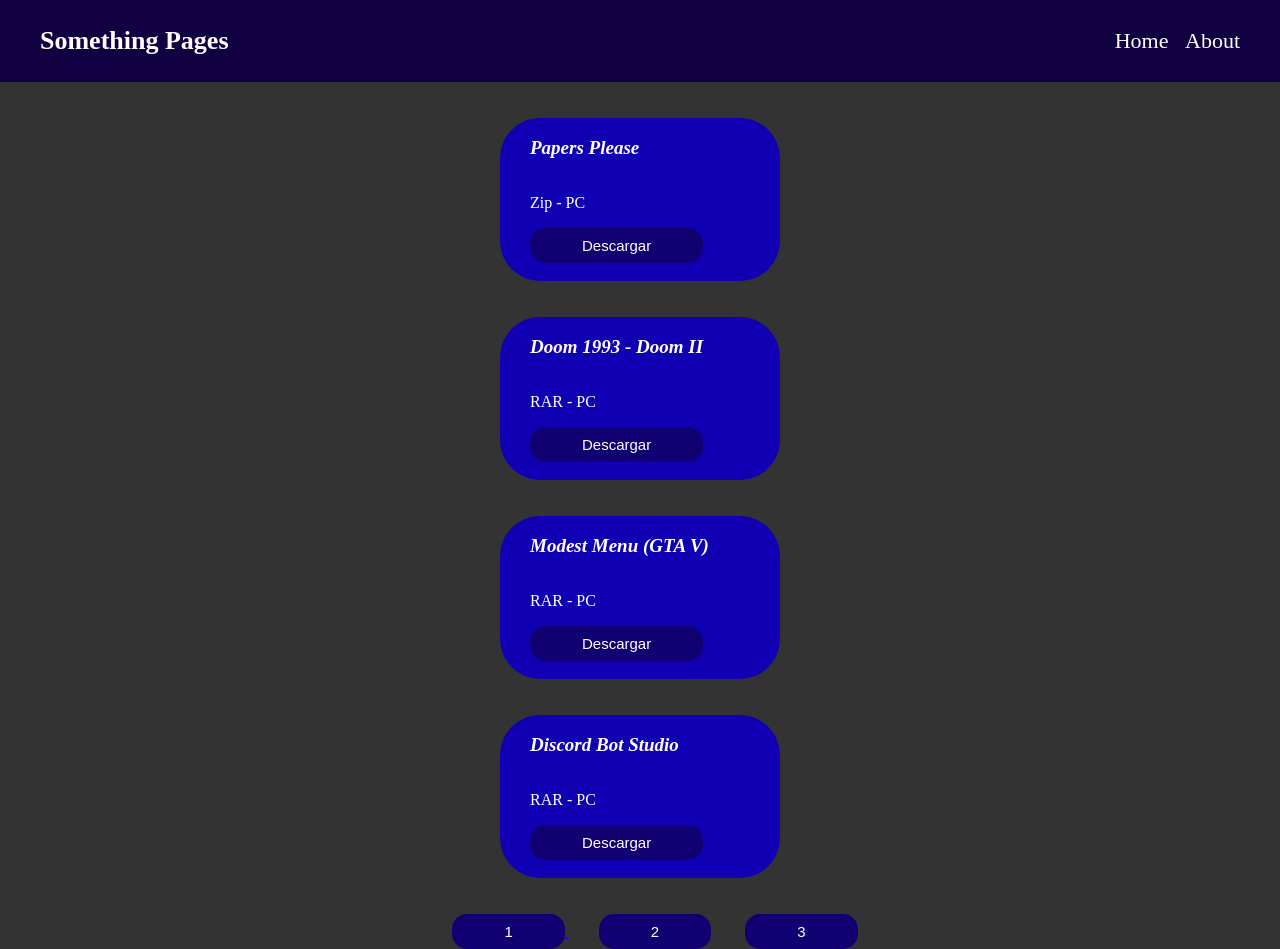
==== páginas/2.html @ 2b2b8700 "Add files via upload" ====
<!DOCTYPE html>
<html lang="en">
<head>
    <meta charset="UTF-8">
    <meta name="viewport" content="width=device-width, initial-scale=1.0">
    <link rel="stylesheet" href="../style.css">
    <title>Something Pages - Home</title>
</head>
<body>
    <header>
        <div id="bloquePrincipal">
            <div id="tituloPrincipal">
                <p><b>Something Pages</b></p>
            </div>
            <div id="enlacesPrincipal">
                <a href="" id="linkPrincipal">Home</a>&nbsp; &nbsp;
                <a href="" id="linkPrincipal" onclick="message()">About</a>
            </div>
        </div>
    </header>
    <br>
    <br>
    <div id="bloqueApp">
        <div id="tituloApp">
            <p><i><b>Papers Please</b></i></p>
        </div>
        <div id="descApp">
            <p>Zip - PC</p>
        </div>
        <a href="https://drive.google.com/file/d/16Uyau7fhSKArP4LGP4ORvc1TNnUk2Pdy/view?usp=drive_link" target="_blank">
            <button id="botonApp">Descargar</button>
        </a>
        <br>
        <br>
    </div>
    <br>
    <br>
    <div id="bloqueApp">
        <div id="tituloApp">
            <p><i><b>Doom 1993 - Doom II</b></i></p>
        </div>
        <div id="descApp">
            <p>RAR - PC</p>
        </div>
        <a href="https://drive.google.com/file/d/1xGcalpmW9F6jL2yzaSHBM1wqgZ_rzOHL/view?usp=drive_link" target="_blank">
            <button id="botonApp">Descargar</button>
        </a>
        <br>
        <br>
    </div>
    <br>
    <br>
    <div id="bloqueApp">
        <div id="tituloApp">
            <p><i><b>Modest Menu (GTA V)</b></i></p>
        </div>
        <div id="descApp">
            <p>RAR - PC</p>
        </div>
        <a href="https://drive.google.com/file/d/1S6QXRC-_2RsoSJ1wD36dNm_tSyLzlL4-/view?usp=drive_link" target="_blank">
            <button id="botonApp">Descargar</button>
        </a>
        <br>
        <br>
    </div>
    <br>
    <br>
    <div id="bloqueApp">
        <div id="tituloApp">
            <p><i><b>Discord Bot Studio</b></i></p>
        </div>
        <div id="descApp">
            <p>RAR - PC</p>
        </div>
        <a href="https://drive.google.com/file/d/1py3-ET6L8UQJ5Ru5_BjCM1XH1K4jg_0C/view?usp=drive_link" target="_blank">
            <button id="botonApp">Descargar</button>
        </a>
        <br>
        <br>
    </div>
    <br>
    <br>
    <center>
        <a href="../index.html">
            <button id="botonPag">1</button>
        </a>
        <a href="">
            <button id="botonPag">2</button>
        </a>
        <a href="3.html">
            <button id="botonPag">3</button>
        </a>
    </center>
    <script>
        function message() {
            alert("Esto aún está en desarrollo");
        }
    </script>
</body>
</html>
---- style.css ----
body {
    background-color: rgb(51, 51, 51);
    font-family: 'Franklin Gothic Medium';
    margin: 0px;
}

#bloquePrincipal {
    transition-duration: 0.5s;
    display: flex;
    justify-content: space-between;
    background-color: rgb(17, 0, 65);
}

#bloquePrincipal:hover {
    transition-duration: 0.5s;
    background-color: rgb(36, 0, 134);
}

#tituloPrincipal {
    color: white;
    margin-left: 40px;
    font-size: 26px;
}

#enlacesPrincipal {
    display: flex;
    align-items: center;
    margin-right: 40px;
    font-size: 22px;
}

#linkPrincipal {
    transition-duration: 0.3s;
    text-decoration: none;
    color: white;
}

#linkPrincipal:hover {
    transition-duration: 0.3s;
    color: rgb(0, 72, 145);
}

#textoHome {
    color: white;
    text-align: center;
    font-size: 20px;
}

#bloqueApp {
    transition-duration: 0.5s;
    background-color: rgb(17, 0, 179);
    margin-left: 500px;
    margin-right: 500px;
    border-radius: 40px;
}

#bloqueApp:hover {
    transition-duration: 0.5s;
    background-color: rgb(17, 0, 148);
    margin-left: 430px;
    margin-right: 430px;
    border-radius: 20px;
}

#tituloApp {
    display: flex;
    color: white;
    margin-left: 30px;
    font-size: 19px;
}

#descApp {
    color: white;
    margin-left: 30px;
    font-size: 16px;
}

#botonApp {
    transition-duration: 0.5s;
    padding: 7px 50px;
    background-color: rgb(17, 0, 114);
    margin-left: 30px;
    border-color: transparent;
    border-radius: 15px;
    color: white;
    font-size: 15px;
}

#botonApp:hover {
    transition-duration: 0.5s;
    padding: 12px 65px;
    border-radius: 8px;
    background-color: blue;
}

#botonPag {
    transition-duration: 0.5s;
    padding: 7px 50px;
    background-color: rgb(17, 0, 114);
    margin-left: 30px;
    border-color: transparent;
    border-radius: 15px;
    color: white;
    font-size: 15px;
}

#botonPag:hover {
    transition-duration: 0.5s;
    border-radius: 8px;
    background-color: blue;
}
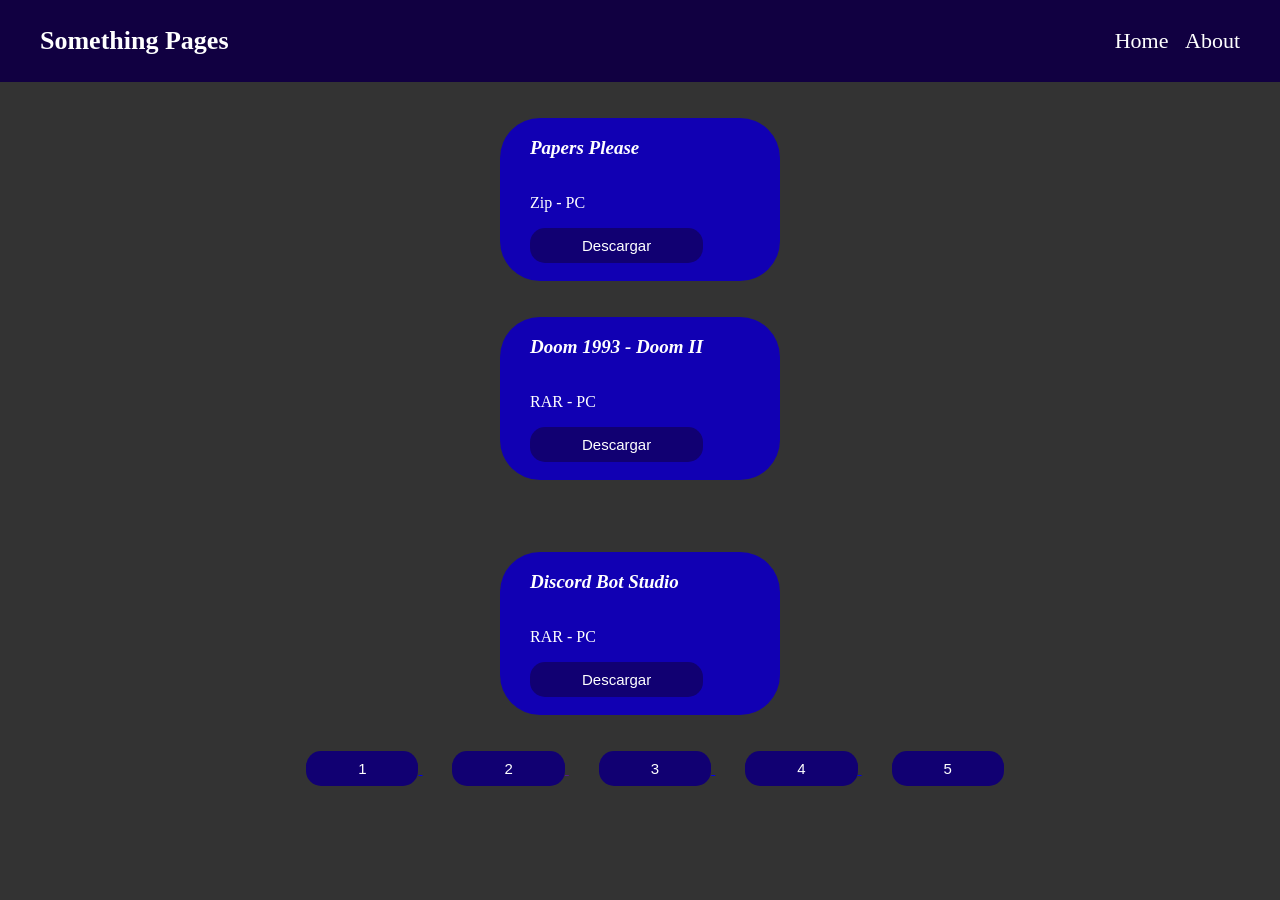
==== commit 8c1d6652: "Add files via upload" ====
--- a/páginas/2.html
+++ b/páginas/2.html
@@ -13,7 +13,7 @@
                 <p><b>Something Pages</b></p>
             </div>
             <div id="enlacesPrincipal">
-                <a href="" id="linkPrincipal">Home</a>&nbsp; &nbsp;
+                <a href="../index.html" id="linkPrincipal">Home</a>&nbsp; &nbsp;
                 <a href="" id="linkPrincipal" onclick="message()">About</a>
             </div>
         </div>
@@ -50,18 +50,6 @@
     </div>
     <br>
     <br>
-    <div id="bloqueApp">
-        <div id="tituloApp">
-            <p><i><b>Modest Menu (GTA V)</b></i></p>
-        </div>
-        <div id="descApp">
-            <p>RAR - PC</p>
-        </div>
-        <a href="https://drive.google.com/file/d/1S6QXRC-_2RsoSJ1wD36dNm_tSyLzlL4-/view?usp=drive_link" target="_blank">
-            <button id="botonApp">Descargar</button>
-        </a>
-        <br>
-        <br>
     </div>
     <br>
     <br>
@@ -90,6 +78,12 @@
         <a href="3.html">
             <button id="botonPag">3</button>
         </a>
+        <a href="4.html">
+            <button id="botonPag">4</button>
+        </a>
+        <a href="5.html">
+            <button id="botonPag">5</button>
+        </a>
     </center>
     <script>
         function message() {
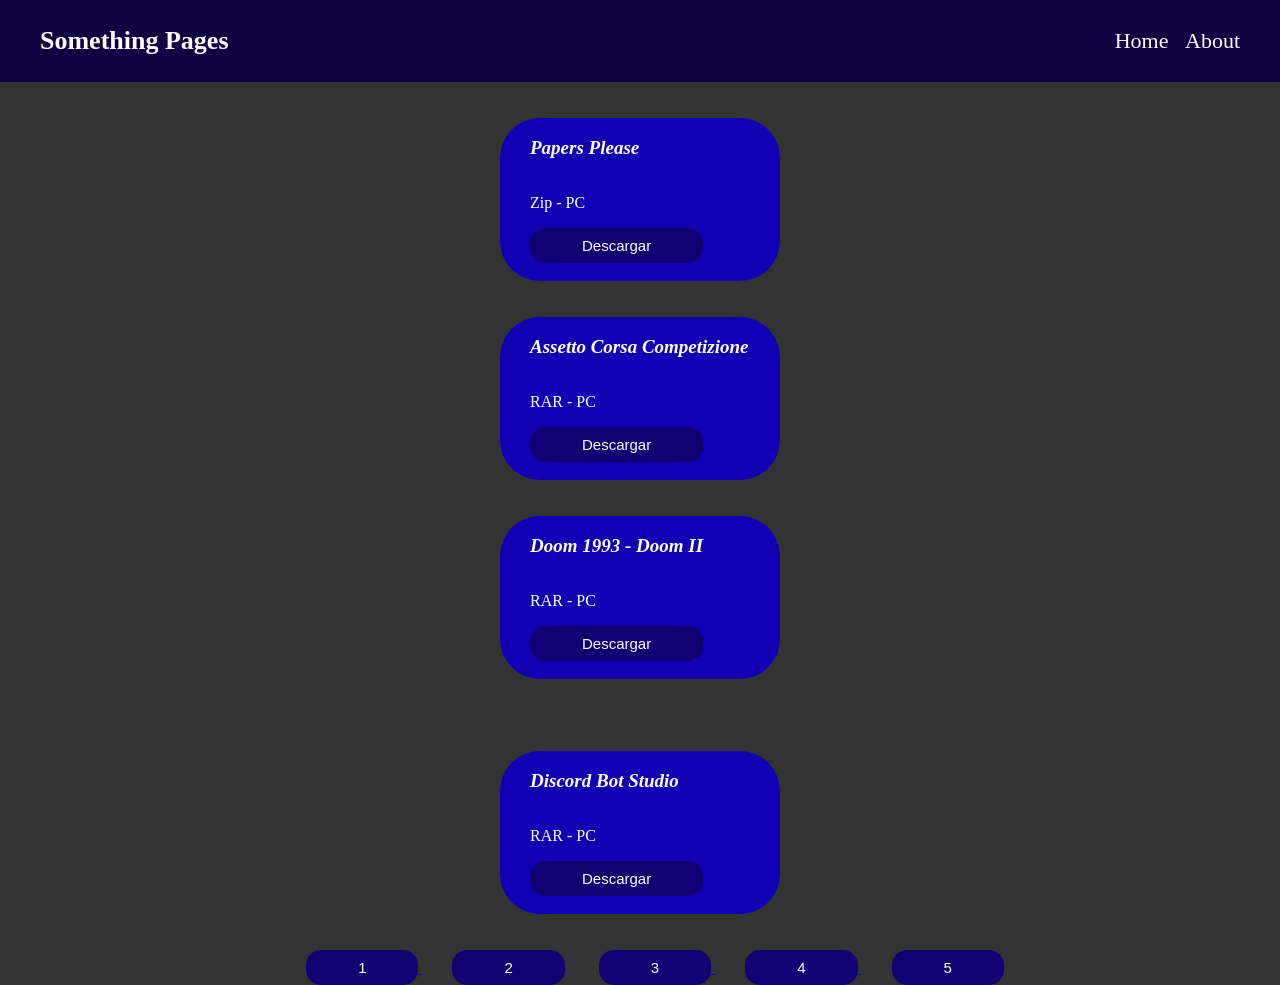
==== commit 15c75017: "Add files via upload" ====
--- a/páginas/2.html
+++ b/páginas/2.html
@@ -28,6 +28,21 @@
             <p>Zip - PC</p>
         </div>
         <a href="https://drive.google.com/file/d/16Uyau7fhSKArP4LGP4ORvc1TNnUk2Pdy/view?usp=drive_link" target="_blank">
+            <button id="botonApp">Descargar</button>
+        </a>
+        <br>
+        <br>
+    </div>
+    <br>
+    <br>
+    <div id="bloqueApp">
+        <div id="tituloApp">
+            <p><i><b>Assetto Corsa Competizione</b></i></p>
+        </div>
+        <div id="descApp">
+            <p>RAR - PC</p>
+        </div>
+        <a href="https://playpaste.com/?v=jlaC" target="_blank">
             <button id="botonApp">Descargar</button>
         </a>
         <br>
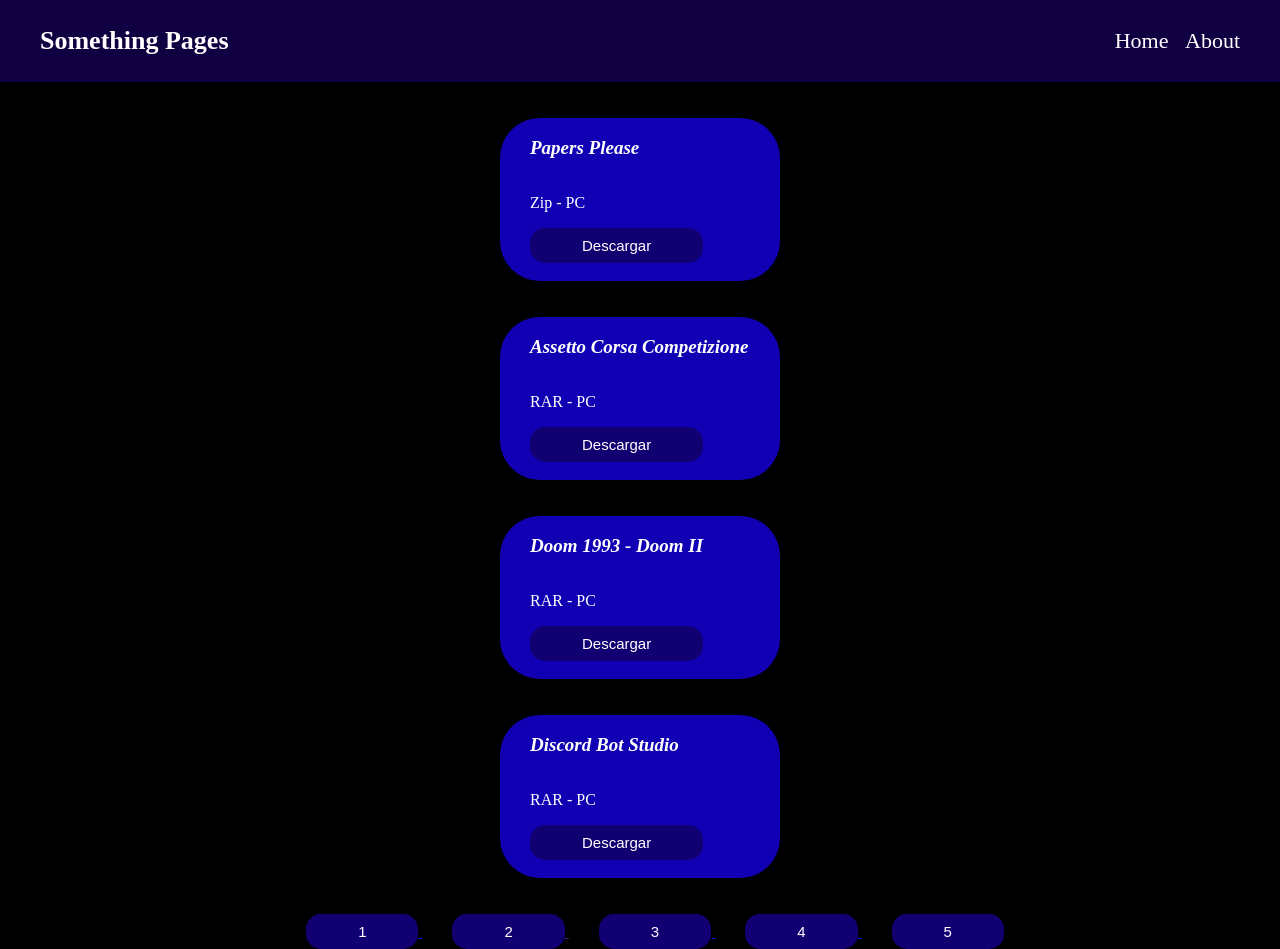
==== commit 4b8d9ffa: "Add files via upload" ====
--- a/páginas/2.html
+++ b/páginas/2.html
@@ -65,9 +65,6 @@
     </div>
     <br>
     <br>
-    </div>
-    <br>
-    <br>
     <div id="bloqueApp">
         <div id="tituloApp">
             <p><i><b>Discord Bot Studio</b></i></p>
--- a/style.css
+++ b/style.css
@@ -1,5 +1,5 @@
 body {
-    background-color: rgb(51, 51, 51);
+    background-color: black;
     font-family: 'Franklin Gothic Medium';
     margin: 0px;
 }
@@ -17,9 +17,15 @@
 }
 
 #tituloPrincipal {
+    transition-duration: 0.5s;
     color: white;
     margin-left: 40px;
     font-size: 26px;
+}
+
+#tituloPrincipal:hover {
+    transition-duration: 0.5s;
+    color: rgb(0, 72, 145);
 }
 
 #enlacesPrincipal {
